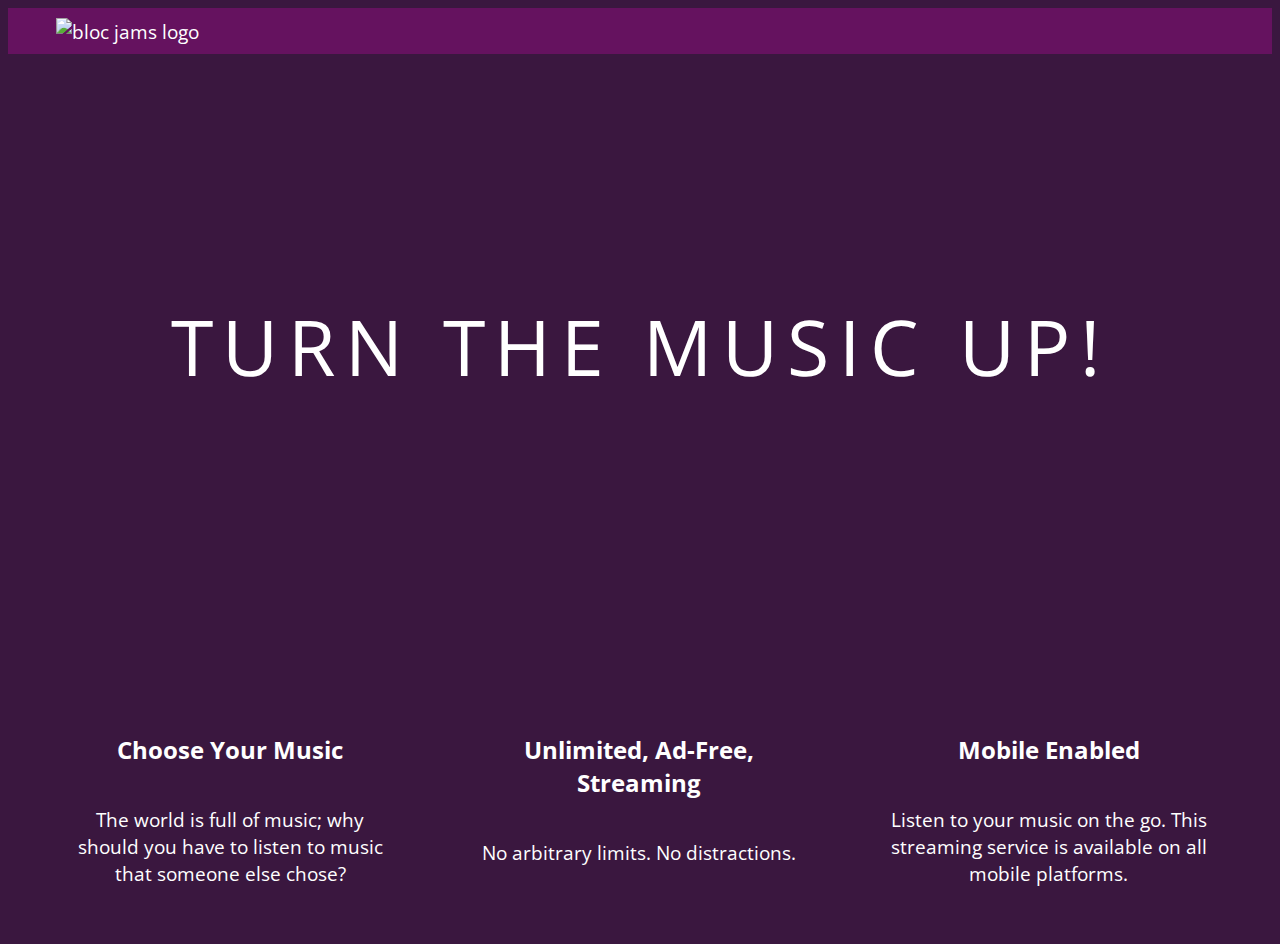
==== index.html @ bb3fafd1 "Checkpoint 8 responsive web design" ====
<!DOCTYPE html>
<html>
  <head>
    <title>Bloc Jams</title>
    <meta name="viewport" content="width=device-width, initial-scale=1">
    <link rel="stylesheet" type="text/css" href="styles/normalize.css">
    <link rel="stylesheet" type="text/css" href="http://fonts.googleapis.com/css?family=Open+Sans:400,800,600,700,300">
    <link rel="stylesheet" type="text/css" href="http://code.ionicframework.com/ionicons/2.0.1/css/ionicons.min.css">
    <link rel="stylesheet" type="text/css" href="styles/main.css">
    <link rel="stylesheet" type="text/css" href="styles/landing.css">
  </head>
  <body class="landing">
    <nav class="navbar">
      <img src="assets/images/logo.png" alt="bloc jams logo" class="logo">
    </nav>
    <section class="hero-content">
      <h1 class="hero-title">Turn the music up!</h1>
    </section>
    <section class="container selling-points">
      <div class="point column third">
        <span class="ion-music-note"></span>
        <h5 class="point-title">Choose Your Music</h5>
        <p class="point-description">The world is full of music; why should you have to listen to music that someone else chose?</p>
      </div>
      <div class="point column third">
        <span class="ion-radio-waves"></span>
        <h5 class="point-title">Unlimited, Ad-Free, Streaming</h5>
        <p class="point-description">No arbitrary limits. No distractions.</p>
      </div>
      <div class="point column third">
        <span class="ion-iphone"></span>
        <h5 class="point-title">Mobile Enabled</h5>
        <p class="point-description">Listen to your music on the go. This streaming service is available on all mobile platforms.</p>
      </div>
    </div>
  </body>
</html>
---- styles/main.css ----
*, *::before, *::after {
  -moz-box-sizing: border-box;
  -webkit-box-sizing: border-box;
  box-sizing: border-box;
}

html {
  height: 100%;
  font-size: 100%;
}
 
body {
  font-family: 'Open Sans';
  color: white;             
  min-height: 100%;
}

.navbar {
  padding: 0.5rem;
  background-color: rgb(101,18,95);
}
 
.navbar .logo {
  position: relative;
  left: 2rem;
}

.container {
  margin: 0 auto;
  max-width: 64rem;
}

@media (min-width: 640px) {
  html { font-size: 112%; }
  
  .column {
    float: left;
    padding-left: 1rem;
    padding-right: 1rem;
  }
  
  .column.full { width: 100%; }
  .column.two-thirds { width: 66.7%; }
  .column.half { width: 50%; }
  .column.third { width: 33.3%; }
  .column.fourth { width: 25%; }
  .column.flow-opposite { float: right; } 
}

@media (min-width: 1024px) {
  html { font-size: 120%; }
}
---- styles/landing.css ----
body.landing {
  background-color: rgb(58,23,63);
}

.hero-content {
  position: relative;
  min-height: 600px;
  background-image: url(../assets/images/background.jpg);
  background-repeat: no-repeat;
  background-position: center center;
  background-size: cover;
}

.hero-content .hero-title {
  position: absolute;
  top: 40%;                       
  -webkit-transform: translateY(-50%);
  -moz-transform: translateY(-50%);
  -ms-transform: translateY(-50%);
  transform: translateY(-50%);
  width: 100%;                    
  text-align: center;             
  font-size: 4rem;                
  font-weight: 400;
  text-transform: uppercase;
  letter-spacing: 0.5rem;
  text-shadow: 1px 1px 0px rgb(58,23,63);
}

.selling-points {
  position: relative;
 }
 
.point {
  position: relative;
  padding: 2rem;
  text-align: center;
}
 
.point .point-title {
  font-size: 1.25rem;
}
 
.ion-music-note,
.ion-radio-waves,
.ion-iphone {
  color: rgb(233,50,117);
  font-size: 5rem;
}
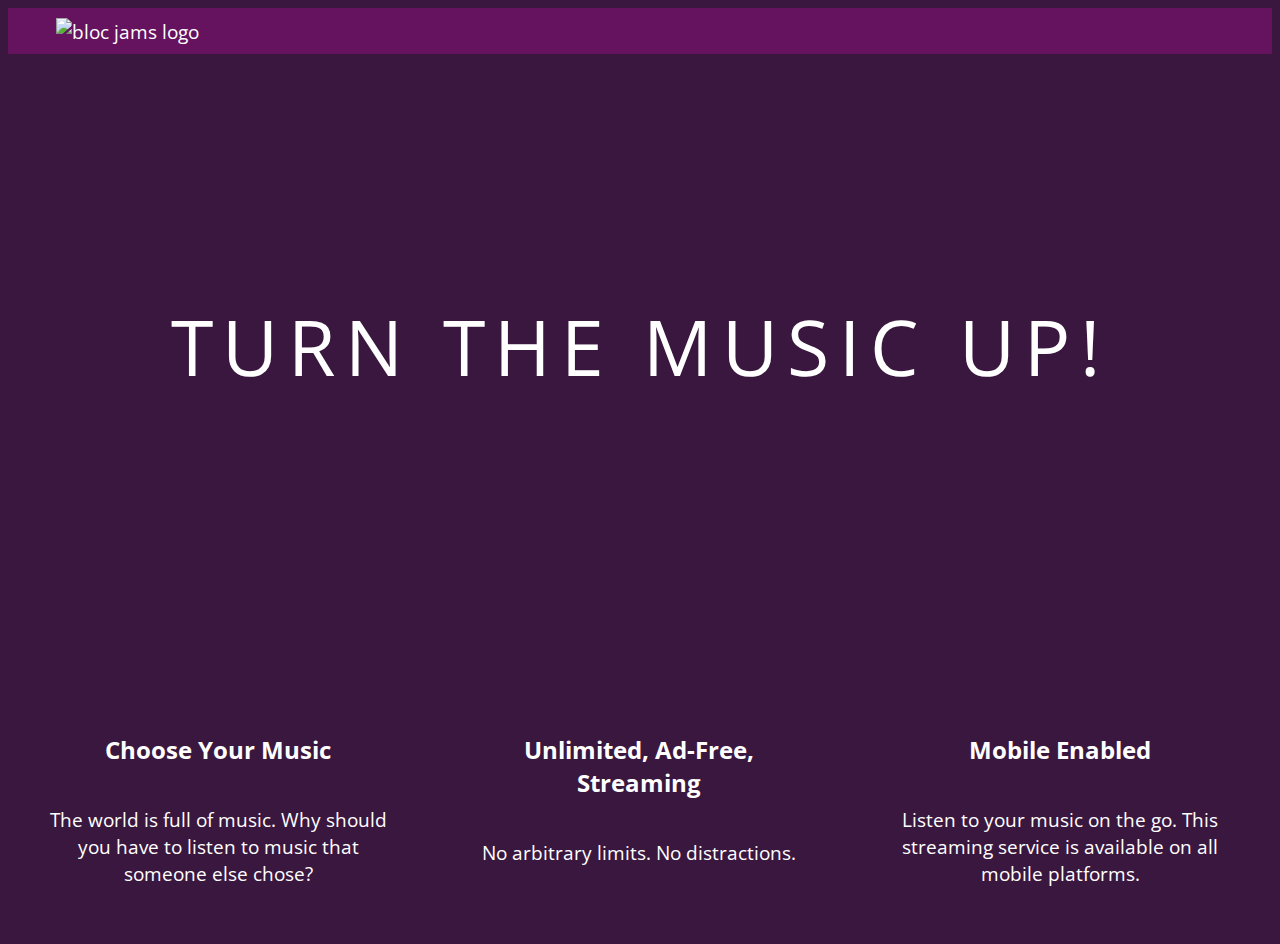
==== commit 5935bf7d: "Assignment 8 clearfix" ====
--- a/index.html
+++ b/index.html
@@ -16,11 +16,11 @@
     <section class="hero-content">
       <h1 class="hero-title">Turn the music up!</h1>
     </section>
-    <section class="container selling-points">
+    <section class="selling-points contain clearfix">
       <div class="point column third">
         <span class="ion-music-note"></span>
         <h5 class="point-title">Choose Your Music</h5>
-        <p class="point-description">The world is full of music; why should you have to listen to music that someone else chose?</p>
+        <p class="point-description">The world is full of music. Why should you have to listen to music that someone else chose?</p>
       </div>
       <div class="point column third">
         <span class="ion-radio-waves"></span>
@@ -32,6 +32,6 @@
         <h5 class="point-title">Mobile Enabled</h5>
         <p class="point-description">Listen to your music on the go. This streaming service is available on all mobile platforms.</p>
       </div>
-    </div>
+    </section>
   </body>
 </html>--- a/styles/main.css
+++ b/styles/main.css
@@ -49,4 +49,14 @@
 
 @media (min-width: 1024px) {
   html { font-size: 120%; }
+}
+
+.clearfix::before,
+.clearfix::after {
+  content: " ";
+  display: table;
+}
+
+.clearfix::after {
+  clear: both;
 }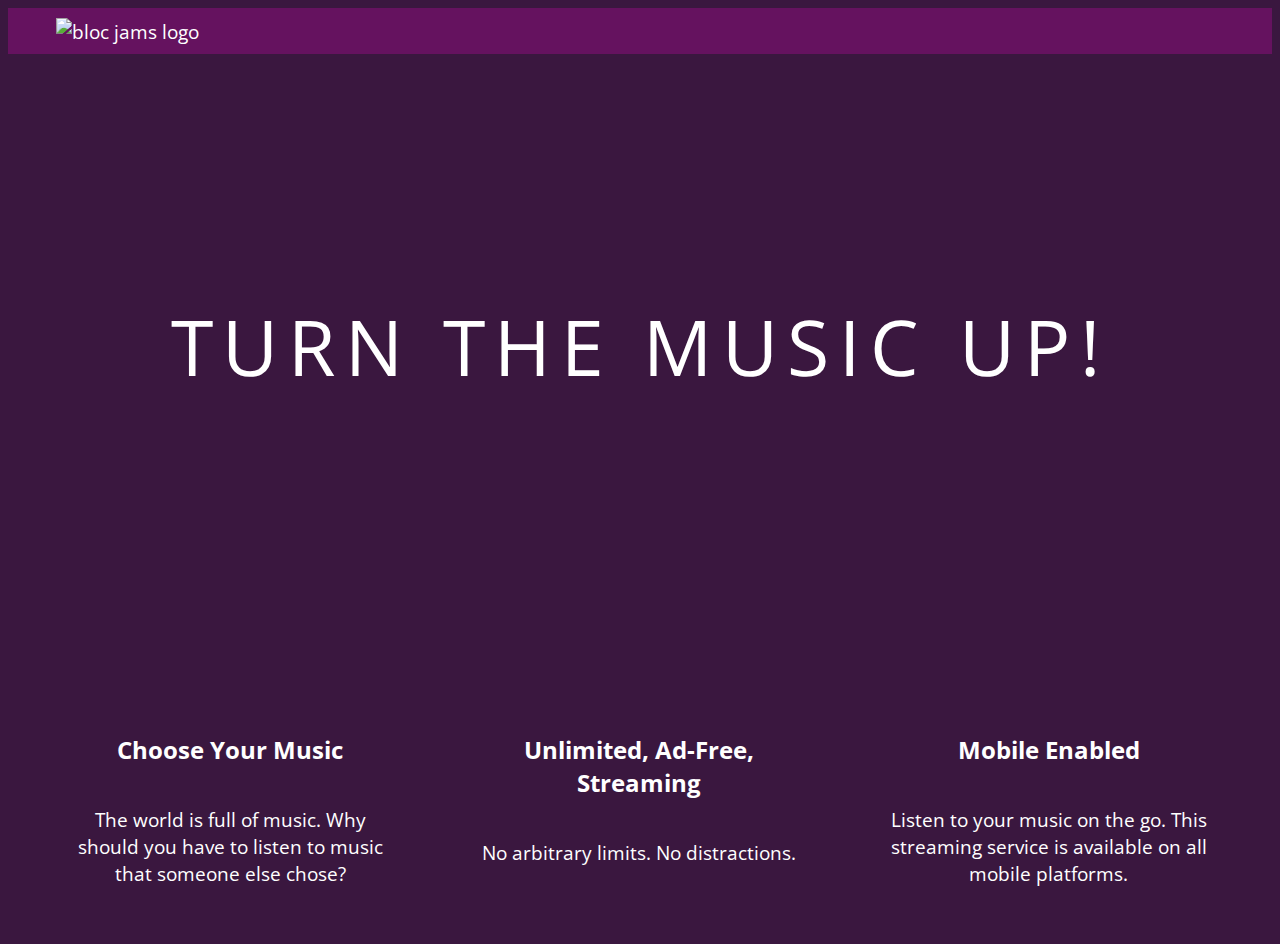
==== commit 6cf1919b: "Fix spelling of container class" ====
--- a/index.html
+++ b/index.html
@@ -16,7 +16,7 @@
     <section class="hero-content">
       <h1 class="hero-title">Turn the music up!</h1>
     </section>
-    <section class="selling-points contain clearfix">
+    <section class="selling-points container clearfix">
       <div class="point column third">
         <span class="ion-music-note"></span>
         <h5 class="point-title">Choose Your Music</h5>
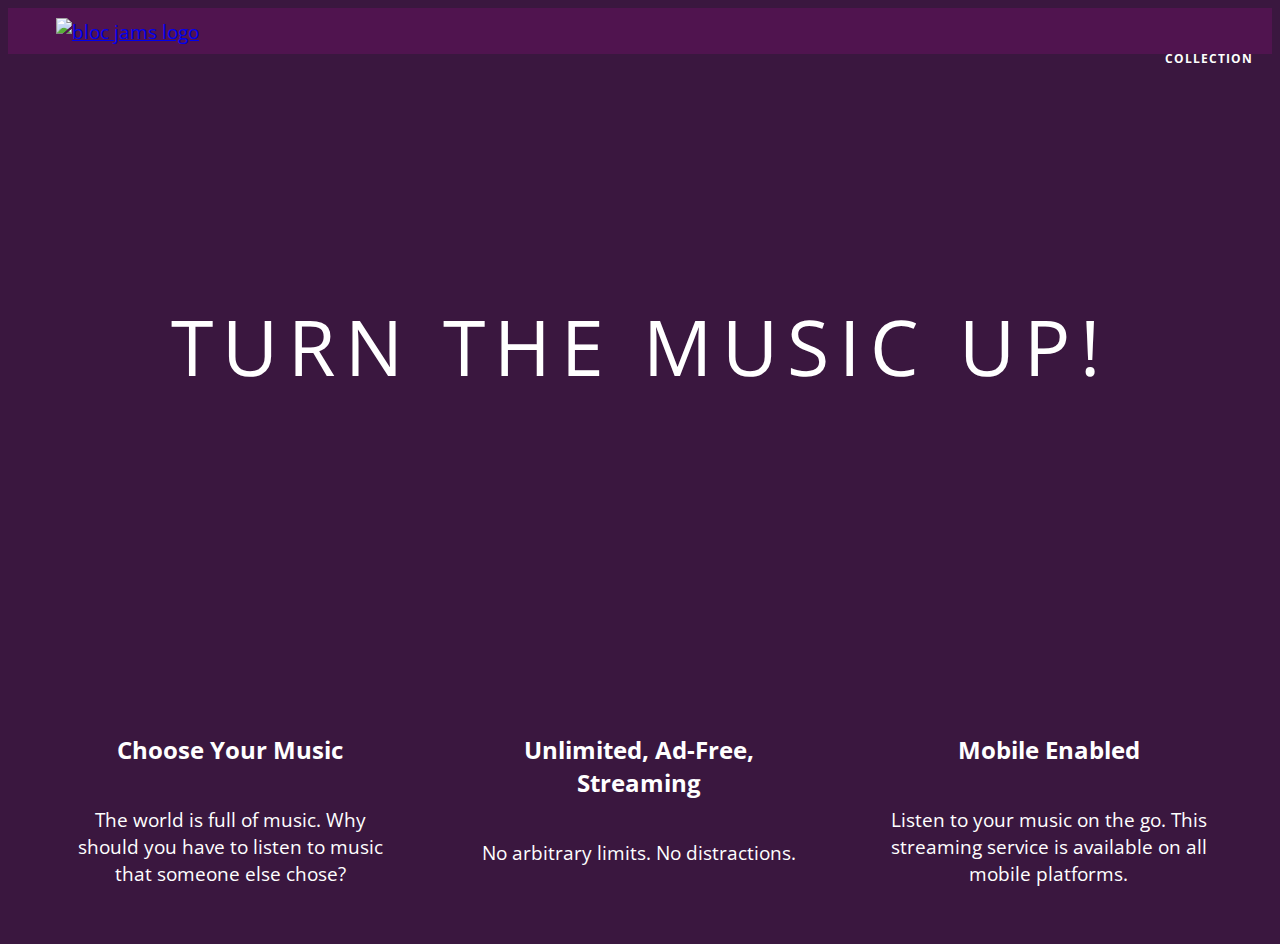
==== commit 17cbddf4: "Checkpoint 10 album view" ====
--- a/index.html
+++ b/index.html
@@ -3,15 +3,20 @@
   <head>
     <title>Bloc Jams</title>
     <meta name="viewport" content="width=device-width, initial-scale=1">
-    <link rel="stylesheet" type="text/css" href="styles/normalize.css">
     <link rel="stylesheet" type="text/css" href="http://fonts.googleapis.com/css?family=Open+Sans:400,800,600,700,300">
     <link rel="stylesheet" type="text/css" href="http://code.ionicframework.com/ionicons/2.0.1/css/ionicons.min.css">
+    <link rel="stylesheet" type="text/css" href="styles/normalize.css">
     <link rel="stylesheet" type="text/css" href="styles/main.css">
     <link rel="stylesheet" type="text/css" href="styles/landing.css">
   </head>
   <body class="landing">
     <nav class="navbar">
-      <img src="assets/images/logo.png" alt="bloc jams logo" class="logo">
+      <a href="index.html" class="logo">
+        <img src="assets/images/bloc-jams-logo.png" alt="bloc jams logo">
+      </a>
+      <div class="links-container">
+        <a href="collection.html" class="navbar-link">Collection</a>
+      </div>
     </nav>
     <section class="hero-content">
       <h1 class="hero-title">Turn the music up!</h1>
--- a/styles/main.css
+++ b/styles/main.css
@@ -16,18 +16,55 @@
 }
 
 .navbar {
+  position: relative;
   padding: 0.5rem;
-  background-color: rgb(101,18,95);
+  background-color: rgba(101,18,95,0.5);
+  z-index: 1;
 }
  
 .navbar .logo {
   position: relative;
   left: 2rem;
+  cursor: pointer;
+}
+ 
+.navbar .links-container {
+  display: table;
+  position: absolute;
+  top: 0;
+  right: 0;
+  height: 100px;
+  color: white;
+  text-decoration: none;
+}
+ 
+.links-container .navbar-link {
+  display: table-cell;
+  position: relative;
+  height: 100%;
+  padding-left: 1rem;
+  padding-right: 1rem;
+  vertical-align: middle;
+  color: white;
+  font-size: 0.625rem;
+  letter-spacing: 0.05rem;
+  font-weight: 700;
+  text-transform: uppercase;
+  text-decoration: none;
+  cursor: pointer;
+}
+
+.links-container .navbar-link:hover {
+  color: rgb(233,50,117);
 }
 
 .container {
   margin: 0 auto;
   max-width: 64rem;
+}
+
+.container.narrow {
+  max-width: 56rem;
 }
 
 @media (min-width: 640px) {
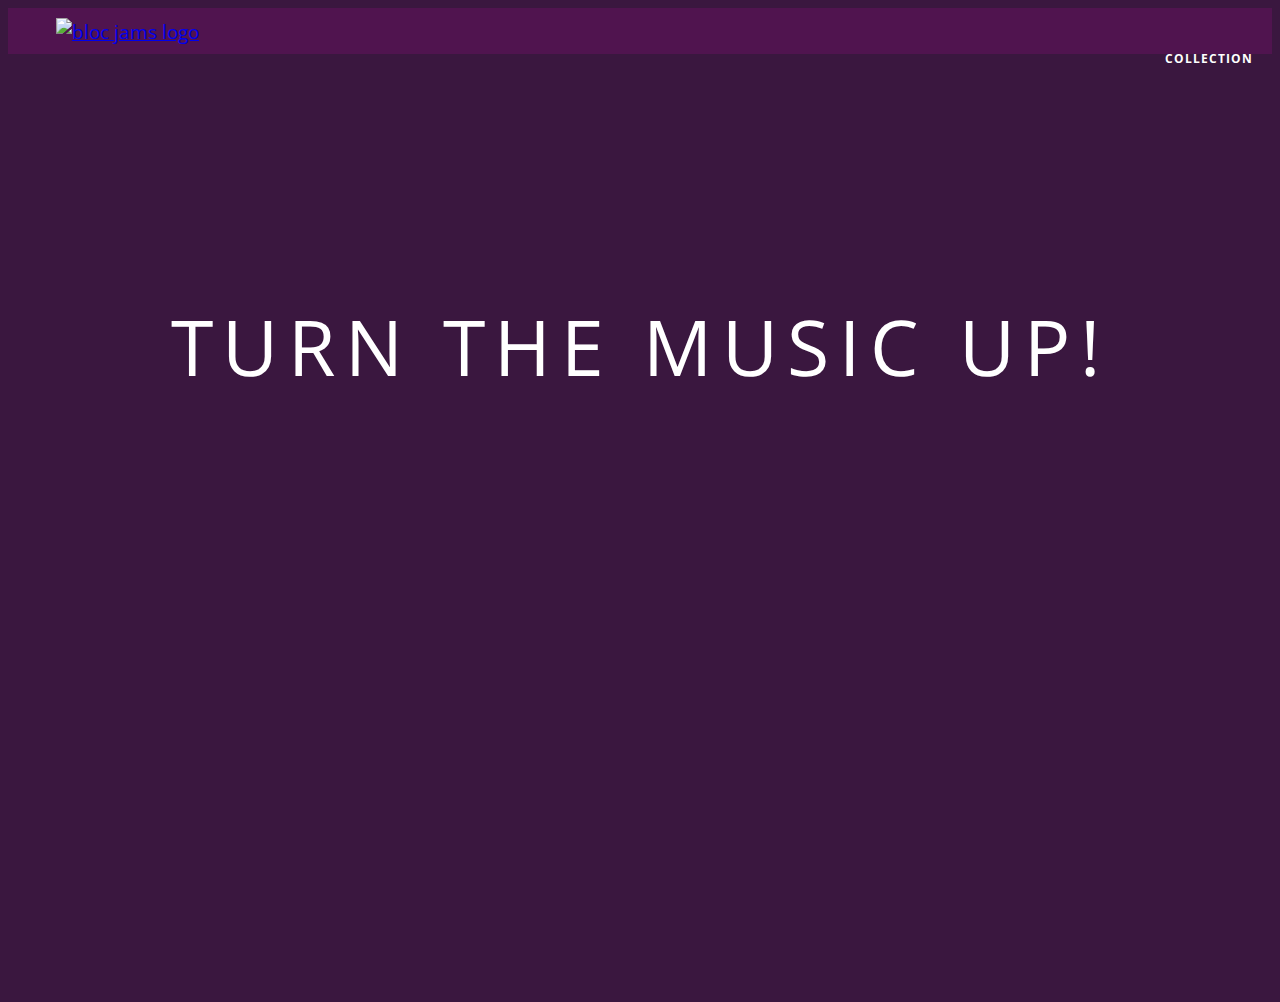
==== commit 7f82fa2b: "Add jquery library and refactor landing page" ====
--- a/index.html
+++ b/index.html
@@ -38,5 +38,7 @@
         <p class="point-description">Listen to your music on the go. This streaming service is available on all mobile platforms.</p>
       </div>
     </section>
+		<script src="https://code.jquery.com/jquery-2.1.3.min.js"></script>
+    <script src="scripts/landing.js"></script>
   </body>
 </html>--- a/styles/landing.css
+++ b/styles/landing.css
@@ -5,7 +5,7 @@
 .hero-content {
   position: relative;
   min-height: 600px;
-  background-image: url(../assets/images/background.jpg);
+  background-image: url(../assets/images/bloc-jams-background.jpg);
   background-repeat: no-repeat;
   background-position: center center;
   background-size: cover;
@@ -35,6 +35,16 @@
   position: relative;
   padding: 2rem;
   text-align: center;
+  opacity: 0;
+  -webkit-transform: scaleX(0.9) translateY(3rem);
+  -moz-transform: scaleX(0.9) translateY(3rem);
+  transform: scaleX(0.9) translateY(3rem);
+  -webkit-transition: all 0.25s ease-in-out;
+  -moz-transition: all 0.25s ease-in-out;
+  transition: all 0.25s ease-in-out;
+  -webkit-transition-delay: 0.2s;
+  -moz-transition-delay: 0.2s;
+  transition-delay: 0.2s;
 }
  
 .point .point-title {
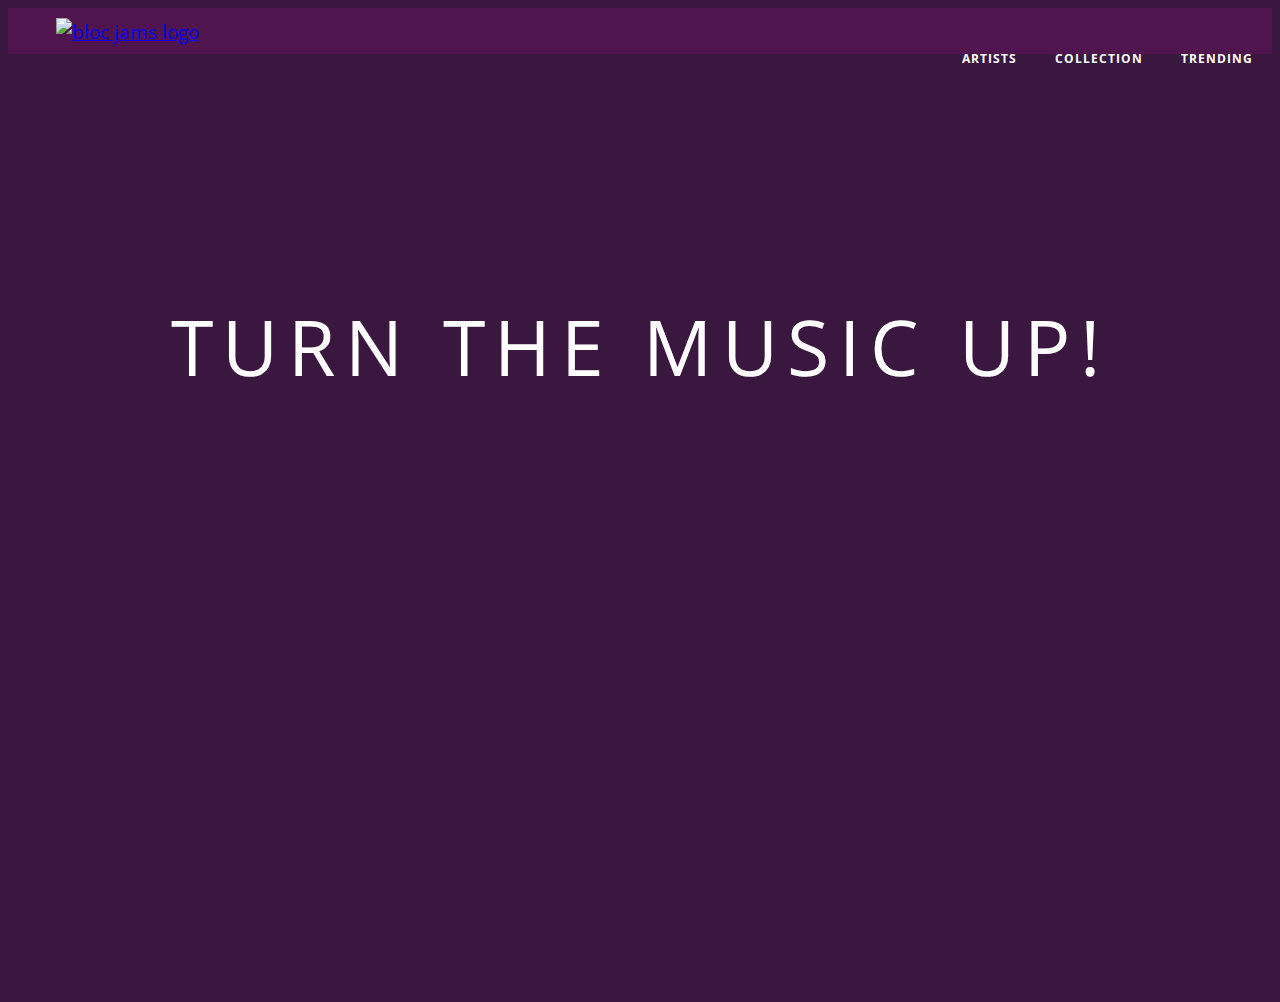
==== commit b591a5ff: "Create function for template to display multiple albums on collection page" ====
--- a/index.html
+++ b/index.html
@@ -1,44 +1,46 @@
 <!DOCTYPE html>
 <html>
-  <head>
-    <title>Bloc Jams</title>
-    <meta name="viewport" content="width=device-width, initial-scale=1">
-    <link rel="stylesheet" type="text/css" href="http://fonts.googleapis.com/css?family=Open+Sans:400,800,600,700,300">
-    <link rel="stylesheet" type="text/css" href="http://code.ionicframework.com/ionicons/2.0.1/css/ionicons.min.css">
-    <link rel="stylesheet" type="text/css" href="styles/normalize.css">
-    <link rel="stylesheet" type="text/css" href="styles/main.css">
-    <link rel="stylesheet" type="text/css" href="styles/landing.css">
-  </head>
-  <body class="landing">
-    <nav class="navbar">
-      <a href="index.html" class="logo">
-        <img src="assets/images/bloc-jams-logo.png" alt="bloc jams logo">
-      </a>
-      <div class="links-container">
-        <a href="collection.html" class="navbar-link">Collection</a>
-      </div>
-    </nav>
-    <section class="hero-content">
-      <h1 class="hero-title">Turn the music up!</h1>
-    </section>
-    <section class="selling-points container clearfix">
-      <div class="point column third">
-        <span class="ion-music-note"></span>
-        <h5 class="point-title">Choose Your Music</h5>
-        <p class="point-description">The world is full of music. Why should you have to listen to music that someone else chose?</p>
-      </div>
-      <div class="point column third">
-        <span class="ion-radio-waves"></span>
-        <h5 class="point-title">Unlimited, Ad-Free, Streaming</h5>
-        <p class="point-description">No arbitrary limits. No distractions.</p>
-      </div>
-      <div class="point column third">
-        <span class="ion-iphone"></span>
-        <h5 class="point-title">Mobile Enabled</h5>
-        <p class="point-description">Listen to your music on the go. This streaming service is available on all mobile platforms.</p>
-      </div>
-    </section>
+	<head>
+		<title>Bloc Jams</title>
+		<meta name="viewport" content="width=device-width, initial-scale=1">
+		<link rel="stylesheet" type="text/css" href="http://fonts.googleapis.com/css?family=Open+Sans:400,800,600,700,300">
+		<link rel="stylesheet" type="text/css" href="http://code.ionicframework.com/ionicons/2.0.1/css/ionicons.min.css">
+		<link rel="stylesheet" type="text/css" href="styles/normalize.css">
+		<link rel="stylesheet" type="text/css" href="styles/main.css">
+		<link rel="stylesheet" type="text/css" href="styles/landing.css">
+	</head>
+	<body class="landing">
+		<nav class="navbar">
+			<a href="index.html" class="logo">
+				<img src="assets/images/bloc-jams-logo.png" alt="bloc jams logo">
+			</a>
+			<div class="links-container">
+				<a href="artists.html" class="navbar-link">Artists</a>
+				<a href="collection.html" class="navbar-link">Collection</a>
+				<a href="trending.html" class="navbar-link">Trending</a>
+			</div>
+		</nav>
+		<section class="hero-content">
+			<h1 class="hero-title">Turn the music up!</h1>
+		</section>
+		<section class="selling-points container clearfix">
+			<div class="point column third">
+				<span class="ion-music-note"></span>
+				<h5 class="point-title">Choose Your Music</h5>
+				<p class="point-description">The world is full of music. Why should you have to listen to music that someone else chose?</p>
+			</div>
+			<div class="point column third">
+				<span class="ion-radio-waves"></span>
+				<h5 class="point-title">Unlimited, Ad-Free, Streaming</h5>
+				<p class="point-description">No arbitrary limits. No distractions.</p>
+			</div>
+			<div class="point column third">
+				<span class="ion-iphone"></span>
+				<h5 class="point-title">Mobile Enabled</h5>
+				<p class="point-description">Listen to your music on the go. This streaming service is available on all mobile platforms.</p>
+			</div>
+		</section>
 		<script src="https://code.jquery.com/jquery-2.1.3.min.js"></script>
-    <script src="scripts/landing.js"></script>
-  </body>
+		<script src="scripts/landing.js"></script>
+	</body>
 </html>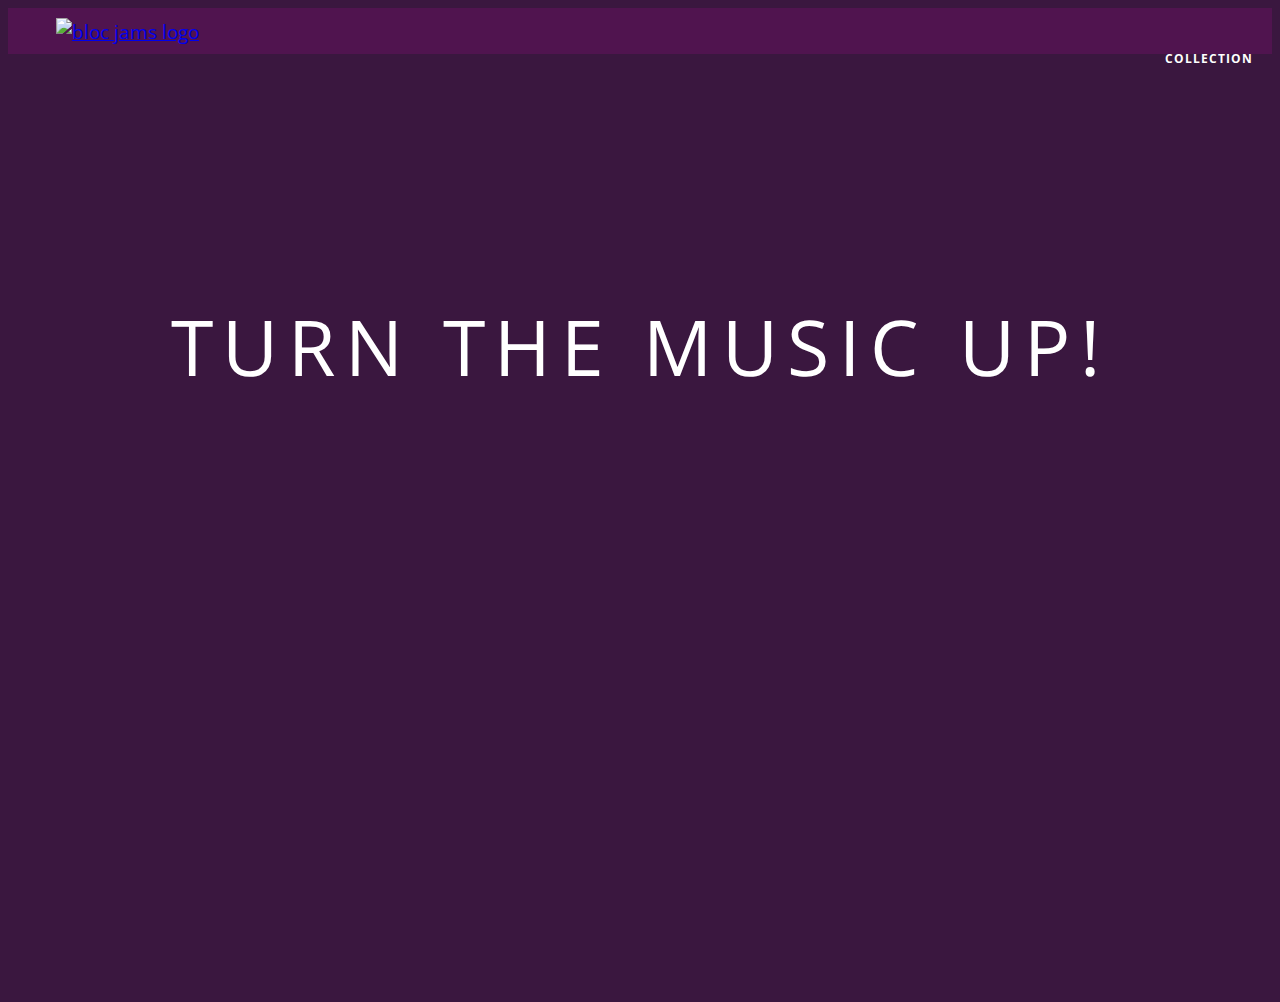
==== commit b2d58a8b: "Add new album and update script files" ====
--- a/index.html
+++ b/index.html
@@ -15,13 +15,11 @@
 				<img src="assets/images/bloc-jams-logo.png" alt="bloc jams logo">
 			</a>
 			<div class="links-container">
-				<a href="artists.html" class="navbar-link">Artists</a>
 				<a href="collection.html" class="navbar-link">Collection</a>
-				<a href="trending.html" class="navbar-link">Trending</a>
 			</div>
 		</nav>
 		<section class="hero-content">
-			<h1 class="hero-title">Turn the music up!</h1>
+			<h1 class="hero-title">Turn The Music Up!</h1>
 		</section>
 		<section class="selling-points container clearfix">
 			<div class="point column third">
